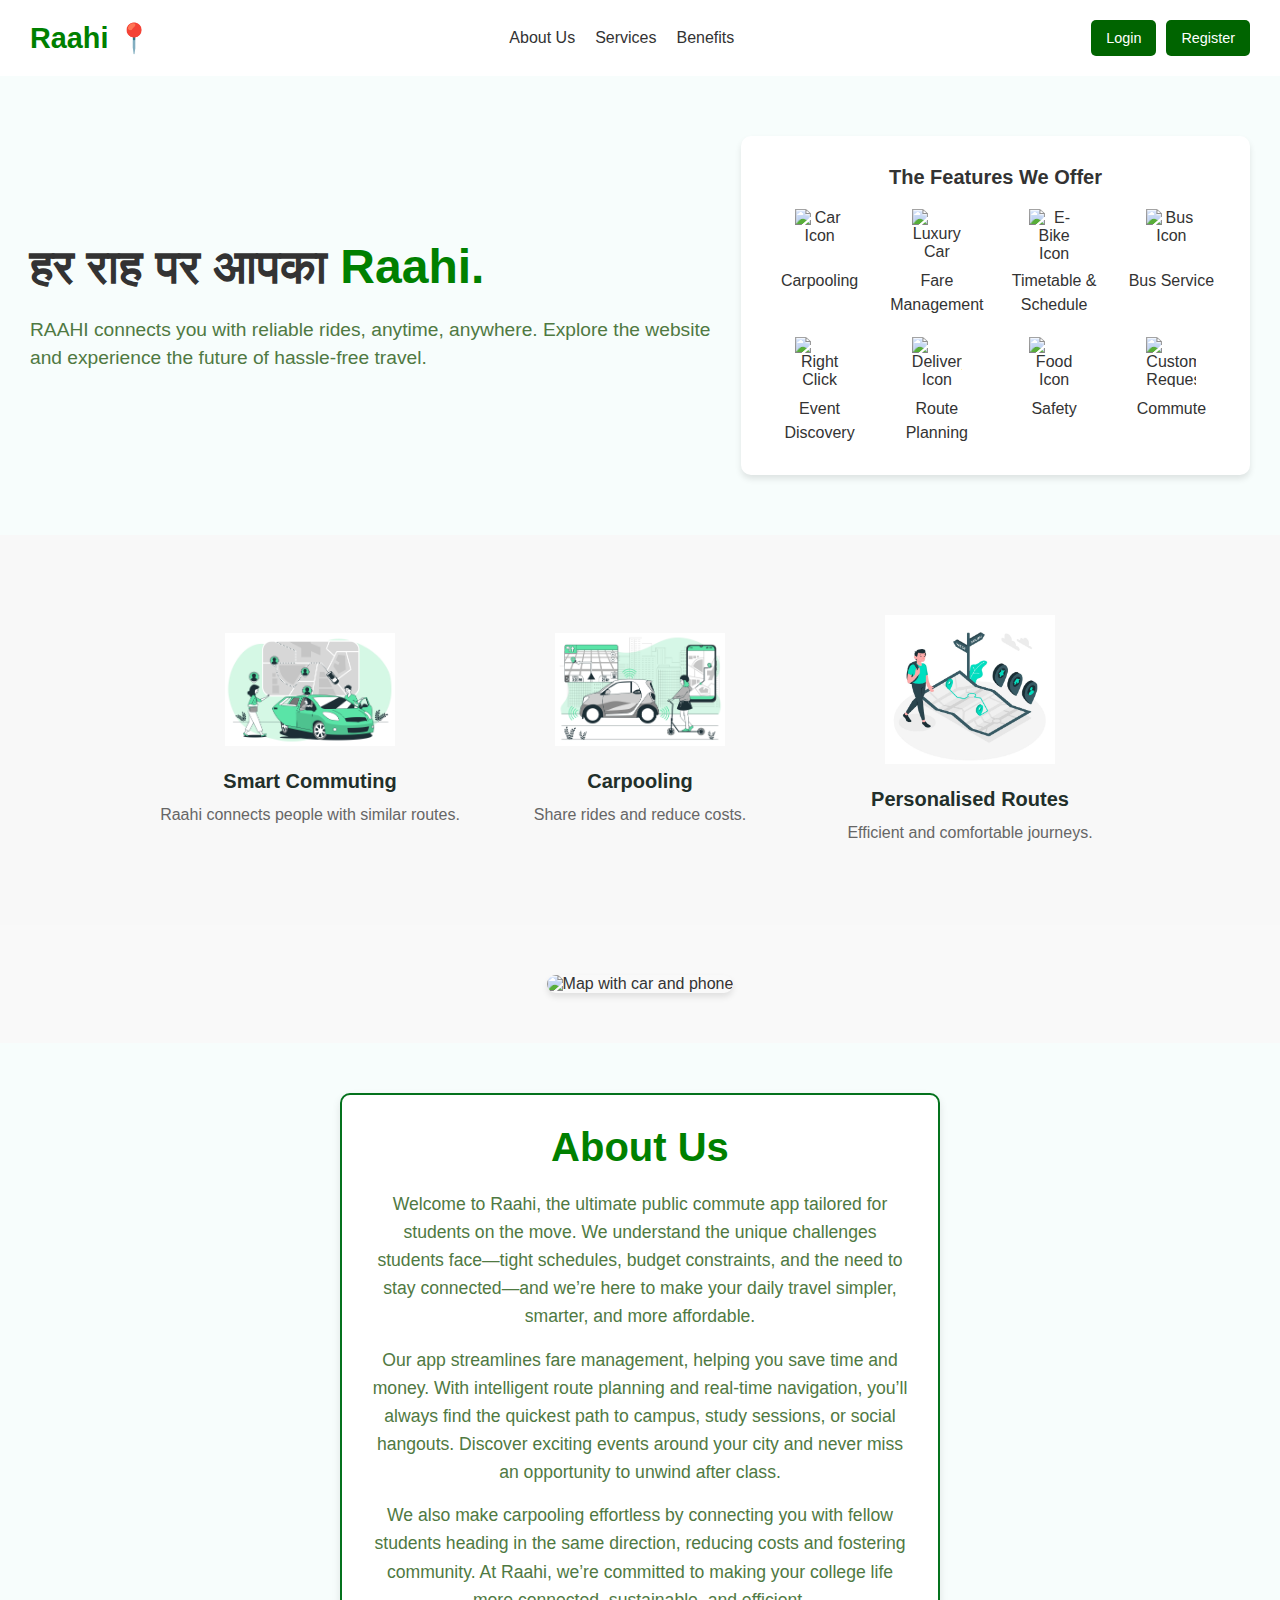
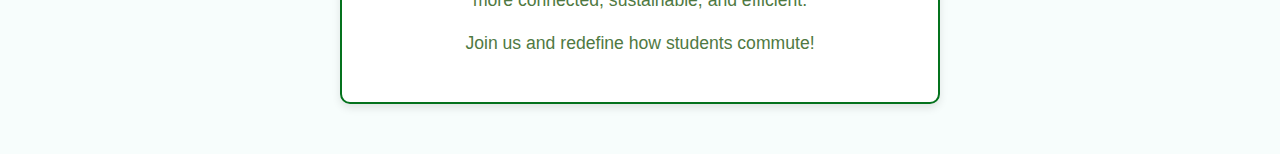
==== index.html @ 0a70ce55 "Add files via upload" ====
<!DOCTYPE html>
<html lang="en">
<head>
    <meta charset="UTF-8">
    <meta name="viewport" content="width=device-width, initial-scale=1.0">
    <title>RAAHI Website</title>
    <link rel="stylesheet" href="styles.css">
</head>
<body>
    <!-- Header Section -->
    <header class="navbar">
        <div class="logo" style="color: green;">Raahi 📍</div>
        <nav>
            <ul class="nav-links">
                <li><a href="#about">About Us</a></li>
                <li><a href="#services">Services</a></li>
                <li><a href="#benefits">Benefits</a></li>
            </ul>
        </nav>

        <!-- Login and Register buttons -->
        <div class="auth-buttons">
            <a href="/login/l.html">
                <button class="login-button">Login</button>
            </a>
            <a href="/registration/r.html">
                <button class="register-button">Register</button>
            </a>
        </div>
    </header>

    <!-- Hero Section -->
    <section class="hero">
        <div class="hero-content">
            <h1><b>हर राह पर आपका <span style="color: green;">Raahi.</span></b></h1>
            <p style="color: #4F7942; font-family:'Gill Sans', 'Gill Sans MT', Calibri, 'Trebuchet MS', sans-serif;">RAAHI connects you with reliable rides, anytime, anywhere. Explore the website and experience the future of hassle-free travel.</p>
        </div>
        <div class="hero-services">
            <h2>The Features We Offer</h2>
            <ul class="services-list">
                <li>
                    <img src="/Raahi/10051772.jpg" alt="Car Icon">
                    <p>Carpooling</p>
                </li>
                <li>
                    <img src="/Raahi/505460-PI4HKN-895.jpg" alt="Luxury Car Icon">
                    <p>Fare Management</p>
                </li>
                <li>
                    <img src="/Raahi/5385957.jpg" alt="E-Bike Icon">
                    <p>Timetable & Schedule</p>
                </li>
                <li>
                    <img src="/Raahi/13293.jpg" alt="Bus Icon">
                    <p>Bus Service</p>
                </li>
                <li>
                    <img src="/Raahi/20943471.jpg" alt="Right Click Icon">
                    <p>Event Discovery</p>
                </li>
                <li>
                    <img src="/Raahi/17870.jpg" alt="Delivery Icon">
                    <p>Route Planning</p>
                </li>
                <li>
                    <img src="/Raahi/istockphoto-1203902813-1024x1024.jpg" alt="Food Icon">
                    <p>Safety</p>
                </li>
                <li>
                    <img src="/Raahi/4046423.jpg" alt="Custom Request Icon">
                    <p>Commute </p>
                </li>
            </ul>
        </div>
    </section>

    <!-- Illustration Section -->

    <section class="features">
        <div class="feature">
            <img src="/7178884.jpg" alt="Smart Commuting" class="feature-icon">
            <h2>Smart Commuting</h2>
            <p>Raahi connects people with similar routes.</p>
        </div>
        <div class="feature">
            <img src="/5865553.jpg" alt="Carpooling" class="feature-icon">
            <h2>Carpooling</h2>
            <p>Share rides and reduce costs.</p>
        </div>
        <div class="feature">
            <img src="/889955.jpeg" alt="Routes" class="feature-icon">
            <h2>Personalised Routes</h2>
            <p>Efficient and comfortable journeys.</p>
        </div>
    </section>
    <section class="illustration">
        <div class="map-container">
            <img src="/Raahi/undraw_Destination_re_sr74.png" alt="Map with car and phone">
        </div>
    </section>

    <!-- About Us Section -->
    <section id="about" class="about-us-box">
        <div class="about-us">
            <h3>About Us</h3>
            <p>Welcome to Raahi, the ultimate public commute app tailored for students on the move. We understand the unique challenges students face—tight schedules, budget constraints, and the need to stay connected—and we’re here to make your daily travel simpler, smarter, and more affordable.</p>
            <p>Our app streamlines fare management, helping you save time and money. With intelligent route planning and real-time navigation, you’ll always find the quickest path to campus, study sessions, or social hangouts. Discover exciting events around your city and never miss an opportunity to unwind after class.</p>
            <p>We also make carpooling effortless by connecting you with fellow students heading in the same direction, reducing costs and fostering community. At Raahi, we’re committed to making your college life more connected, sustainable, and efficient.</p>
            <p>Join us and redefine how students commute!</p>
        </div>
    </section>
</body>
</html>
---- styles.css ----
/* General Reset */
* {
    margin: 0;
    padding: 0;
    box-sizing: border-box;
}

body {
    font-family: 'Arial', sans-serif;
    color: #333;
    background-color: #f9f9f9;
}

/* Navbar */
.navbar {
    display: flex;
    justify-content: space-between;
    align-items: center;
    padding: 20px 30px;
    background-color: #ffffff;
    box-shadow: 0 2px 4px rgba(0, 0, 0, 0.1);
}

.logo {
    font-size: 1.8rem;
    font-weight: bold;
    color: #000000; /* Changed to black for RAAHI */
    font-family: Arial, Helvetica, sans-serif;
}

.nav-links {
    list-style: none;
    display: flex;
    gap: 20px;
}

.nav-links li a {
    text-decoration: none;
    color: #333;
    font-weight: 500;
    font-size: 1rem;
}

.nav-links li a:hover {
    color: #2ECC71;
}

.auth-buttons {
    display: flex;
    gap: 10px;
}

.login-button, .register-button {
    background-color: darkgreen;
    color: #fff;
    border: none;
    padding: 10px 15px;
    border-radius: 5px;
    font-size: 0.9rem;
    cursor: pointer;
}

.login-button:hover, .register-button:hover {
    background-color: #28a745;
}

/* Hero Section */
.hero {
    display: flex;
    justify-content: space-between;
    align-items: center;
    padding: 60px 30px;
    background: #f7fdfc;
}

.hero-content h1 {
    font-size: 3rem;
    font-weight: bold;
    color: #333;
    margin: 20px 0;
    line-height: 1.2;
}

.hero-content p {
    font-size: 1.2rem;
    margin-bottom: 20px;
    color: #555;
}

/* Services Section */
.hero-services {
    background-color: #ffffff;
    padding: 30px;
    border-radius: 10px;
    box-shadow: 0 4px 6px rgba(0, 0, 0, 0.1);
}

.hero-services h2 {
    font-family: 'Trebuchet MS', 'Lucida Sans Unicode', 'Lucida Grande', 'Lucida Sans', Arial, sans-serif;
    margin-bottom: 20px;
    color: #333;
    text-align: center;
}

.services-list {
    font-family: 'Gill Sans', 'Gill Sans MT', Calibri, 'Trebuchet MS', sans-serif;
    display: grid;
    grid-template-columns: repeat(4, 1fr);
    gap: 20px;
    list-style: none;
    padding: 0;
    text-align: center;
}

.services-list li {
    display: flex;
    flex-direction: column;
    align-items: center;
}

.services-list img {
    width: 50px;
    height: 50px;
    margin-bottom: 10px;
}

.services-list p {
    font-size: 1rem;
    color: #333;
}

/* Illustration Section */
.illustration {
    padding: 50px 30px;
    text-align: center;
    background-color: #f9f9f9;
}

.map-container img {
    max-width: 40%;
    height: auto;
    border-radius: 15px;
    box-shadow: 0 4px 6px rgba(0, 0, 0, 0.1);
}
/* About Us Section Styling */
.about-us-box {
    padding: 50px 20px;
    background-color: #f7fdfc; /* Light green background */
    display: flex;
    justify-content: center;
    align-items: center;
    min-height: 100px;
}

.about-us {
    max-width: 600px;
    width: 100%;
    padding: 30px;
    background-color: white;
    border: 2px solid #04721d; /* Green border */
    box-shadow: 0 4px 8px rgba(0, 0, 0, 0.1);
    border-radius: 10px;
    text-align: center;
}

.about-us h3 {
    font-size: 2.5rem;
    margin-bottom: 20px;
    color: green; /* Green heading */
}

.about-us p {
    font-size: 1.1rem;
    margin-bottom: 15px;
    line-height: 1.6;
    color: #4F7942; /* Slightly darker green for text */
    font-family: 'Gill Sans', 'Gill Sans MT', Calibri, 'Trebuchet MS', sans-serif;
}
.features {
    display: flex;
    justify-content: center;
    align-items: center;
    text-align: center;
    gap: 30px;
    padding: 80px 10%;
    background-color: #f8f8f8;
}

.feature {
    flex: 1;
    max-width: 300px;
}

.feature-icon {
    width: 170px;
    height: auto;
    margin-bottom: 20px;
}

h2 {
    color: #222F2A;
    font-size: 20px;
    margin-bottom: 10px;
}

p {
    font-size: 16px;
    line-height: 1.5;
    color: #666;
}
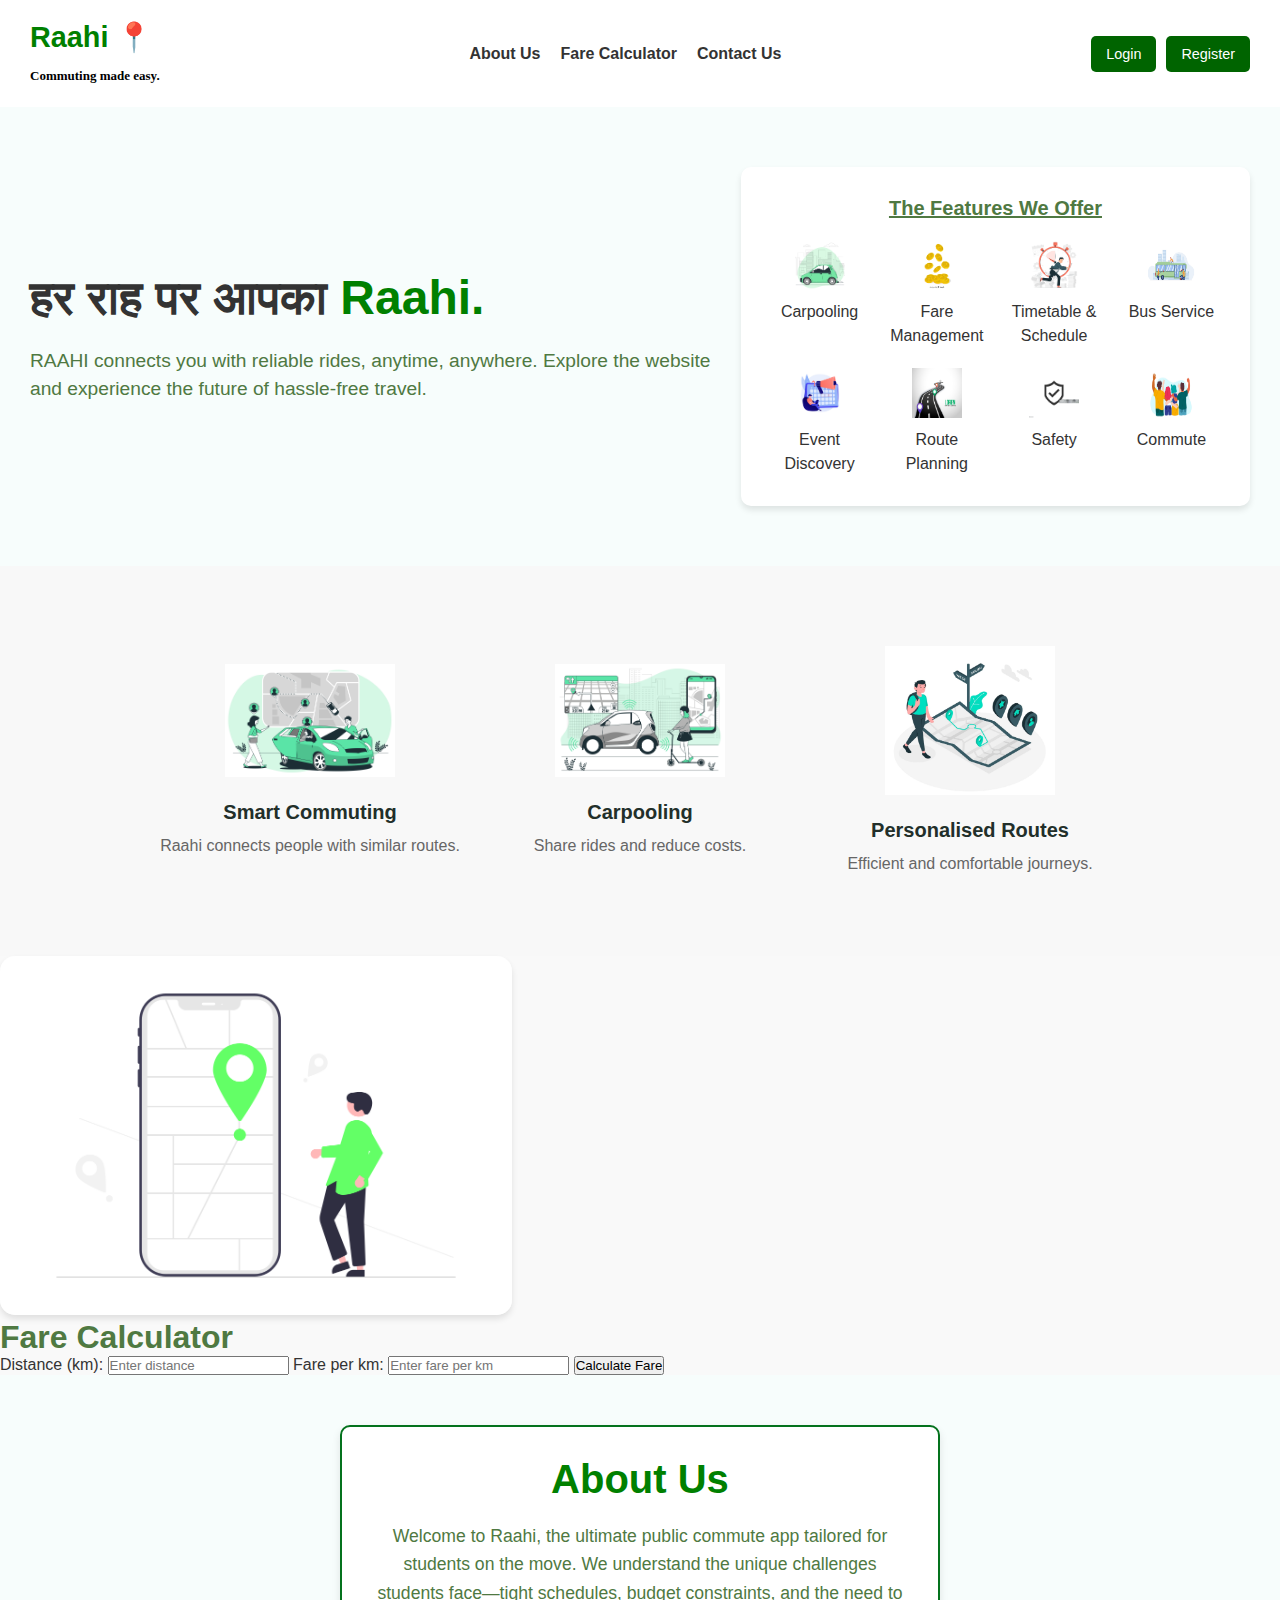
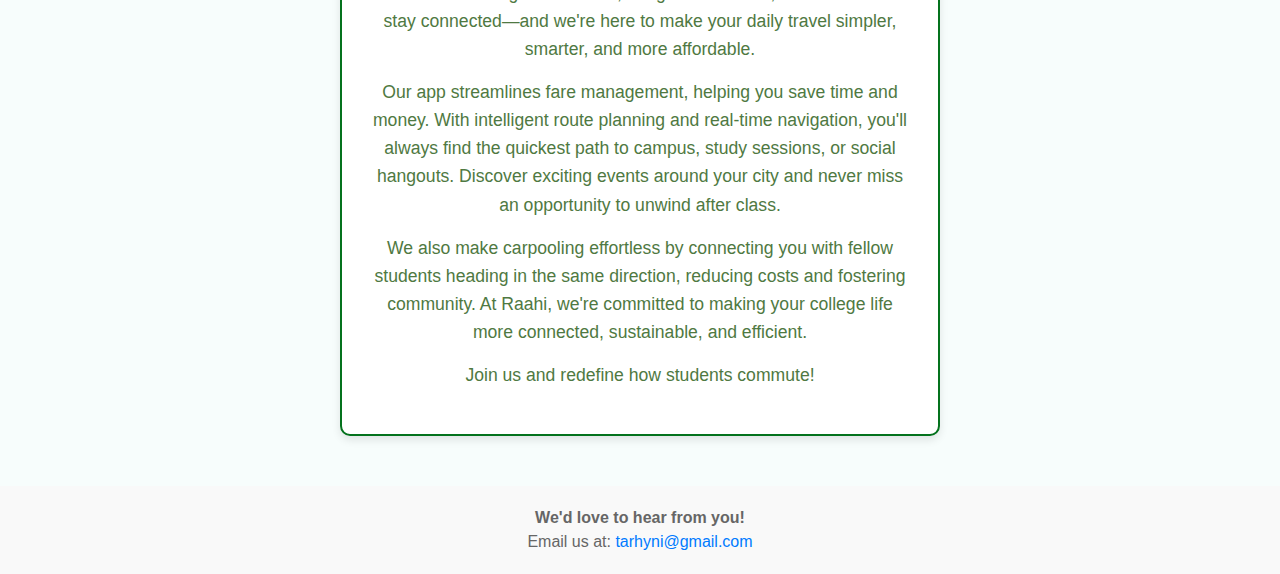
==== commit d5fd542f: "Update index.html" ====
--- a/index.html
+++ b/index.html
@@ -9,12 +9,12 @@
 <body>
     <!-- Header Section -->
     <header class="navbar">
-        <div class="logo" style="color: green;">Raahi 📍</div>
+        <div class="logo" style="color: green;">Raahi 📍<br><span style="color: black; font-size: small; font-family:Georgia, 'Times New Roman', Times, serif;">Commuting made easy.</span></div>
         <nav>
             <ul class="nav-links">
-                <li><a href="#about">About Us</a></li>
-                <li><a href="#services">Services</a></li>
-                <li><a href="#benefits">Benefits</a></li>
+                <li><a href="#about"><b>About Us</b></a></li>
+                <li><a href="#fare"><b>Fare Calculator</b></a></li>
+                <li><a href="#contactus"><b>Contact Us</b></a></li>
             </ul>
         </nav>
 
@@ -36,38 +36,38 @@
             <p style="color: #4F7942; font-family:'Gill Sans', 'Gill Sans MT', Calibri, 'Trebuchet MS', sans-serif;">RAAHI connects you with reliable rides, anytime, anywhere. Explore the website and experience the future of hassle-free travel.</p>
         </div>
         <div class="hero-services">
-            <h2>The Features We Offer</h2>
+            <h2 style="color: #4F7942;"><u>The Features We Offer</u></h2>
             <ul class="services-list">
                 <li>
-                    <img src="/Raahi/10051772.jpg" alt="Car Icon">
+                    <img src="/10051772.jpg" alt="Car Icon">
                     <p>Carpooling</p>
                 </li>
                 <li>
-                    <img src="/Raahi/505460-PI4HKN-895.jpg" alt="Luxury Car Icon">
+                    <img src="/505460-PI4HKN-895.jpg" alt="Luxury Car Icon">
                     <p>Fare Management</p>
                 </li>
                 <li>
-                    <img src="/Raahi/5385957.jpg" alt="E-Bike Icon">
+                    <img src="/5385957.jpg" alt="E-Bike Icon">
                     <p>Timetable & Schedule</p>
                 </li>
                 <li>
-                    <img src="/Raahi/13293.jpg" alt="Bus Icon">
+                    <img src="/13293.jpg" alt="Bus Icon">
                     <p>Bus Service</p>
                 </li>
                 <li>
-                    <img src="/Raahi/20943471.jpg" alt="Right Click Icon">
+                    <img src="/20943471.jpg" alt="Right Click Icon">
                     <p>Event Discovery</p>
                 </li>
                 <li>
-                    <img src="/Raahi/17870.jpg" alt="Delivery Icon">
+                    <img src="/17870.jpg" alt="Delivery Icon">
                     <p>Route Planning</p>
                 </li>
                 <li>
-                    <img src="/Raahi/istockphoto-1203902813-1024x1024.jpg" alt="Food Icon">
+                    <img src="/istockphoto-1203902813-1024x1024.jpg" alt="Food Icon">
                     <p>Safety</p>
                 </li>
                 <li>
-                    <img src="/Raahi/4046423.jpg" alt="Custom Request Icon">
+                    <img src="/4046423.jpg" alt="Custom Request Icon">
                     <p>Commute </p>
                 </li>
             </ul>
@@ -93,21 +93,42 @@
             <p>Efficient and comfortable journeys.</p>
         </div>
     </section>
-    <section class="illustration">
+    <div class="fare-calculator-section">
+        <!-- Map Container -->
         <div class="map-container">
-            <img src="/Raahi/undraw_Destination_re_sr74.png" alt="Map with car and phone">
+          <img src="/undraw_Destination_re_sr74.png" alt="Map illustration">
         </div>
-    </section>
+        
+        <!-- Fare Calculator -->
+        <div class="calculator-box">
+          <h1 id="fare" style="color: #4F7942;">Fare Calculator</h1>
+          <form id="fare-form">
+            <label for="distance">Distance (km):</label>
+            <input type="number" id="distance" placeholder="Enter distance" required>
+            
+            <label for="fare-per-km">Fare per km:</label>
+            <input type="number" id="fare-per-km" placeholder="Enter fare per km" required>
+            
+            <button type="submit">Calculate Fare</button>
+          </form>
+          <div id="result"></div>
+        </div>
+      </div>
 
-    <!-- About Us Section -->
+    <!-- About Us -->
     <section id="about" class="about-us-box">
         <div class="about-us">
             <h3>About Us</h3>
-            <p>Welcome to Raahi, the ultimate public commute app tailored for students on the move. We understand the unique challenges students face—tight schedules, budget constraints, and the need to stay connected—and we’re here to make your daily travel simpler, smarter, and more affordable.</p>
-            <p>Our app streamlines fare management, helping you save time and money. With intelligent route planning and real-time navigation, you’ll always find the quickest path to campus, study sessions, or social hangouts. Discover exciting events around your city and never miss an opportunity to unwind after class.</p>
-            <p>We also make carpooling effortless by connecting you with fellow students heading in the same direction, reducing costs and fostering community. At Raahi, we’re committed to making your college life more connected, sustainable, and efficient.</p>
+            <p>Welcome to Raahi, the ultimate public commute app tailored for students on the move. We understand the unique challenges students face—tight schedules, budget constraints, and the need to stay connected—and we're here to make your daily travel simpler, smarter, and more affordable.</p>
+            <p>Our app streamlines fare management, helping you save time and money. With intelligent route planning and real-time navigation, you'll always find the quickest path to campus, study sessions, or social hangouts. Discover exciting events around your city and never miss an opportunity to unwind after class.</p>
+            <p>We also make carpooling effortless by connecting you with fellow students heading in the same direction, reducing costs and fostering community. At Raahi, we're committed to making your college life more connected, sustainable, and efficient.</p>
             <p>Join us and redefine how students commute!</p>
         </div>
+        <script src="script.js"></script>
     </section>
+    <footer style="text-align: center; padding: 20px; background-color: #f9f9f9; font-family: Arial, sans-serif; font-size: 14px; color: #333;">
+        <p id="contactus"><b>We'd love to hear from you!</b></p>
+        <p>Email us at: <a href="mailto:yourappname@gmail.com" style="color: #007BFF;background-color: #f9f9f9; text-decoration: none;">tarhyni@gmail.com</a></p>
+    </footer>
 </body>
-</html>+</html>
